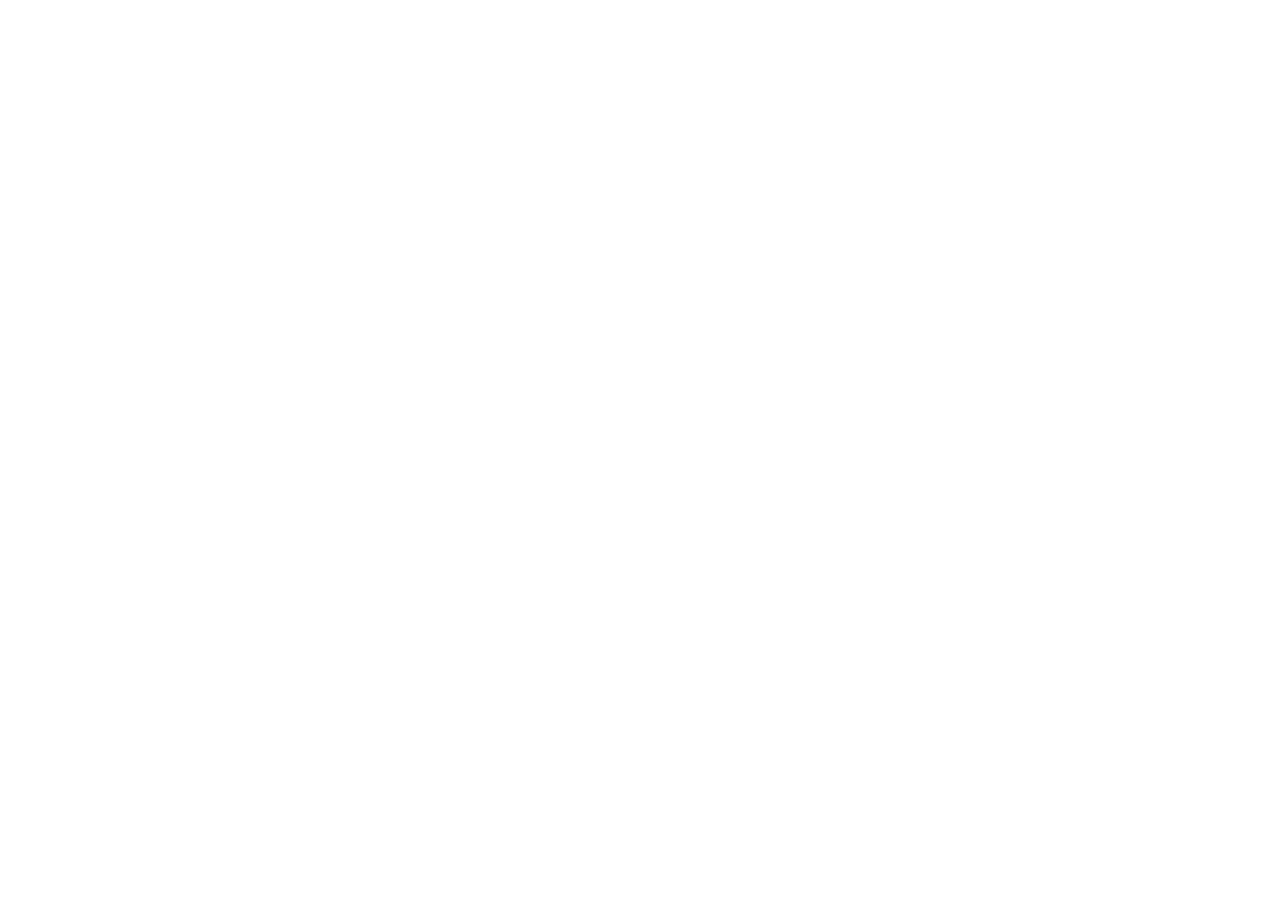
==== opendata/test.html @ ebad383a "1213" ====
<html>
  <head><meta http-equiv="content-type" content="text/html; charset=utf-8">
  <title>OpenData</title>
  </head>
  <body>
    <script type="text/JavaScript"> 

      fetch('./data/桃園市表演藝術空間資料.json')
      .then(function(response) {
        return response.json();
      })
      .then(function(myJson) {
        console.log(myJson);

        function Out(json) {
          
        }
      });

      function Out(json) {
        var activity ;
        for (var i=0; i<json.length; i++){
          activity +=json[i].troupeName;

        }

        var stationElement=document.getElementById("station");
        station.innerHTML=tableString; 
      }

    </script>
  </body>
</html>
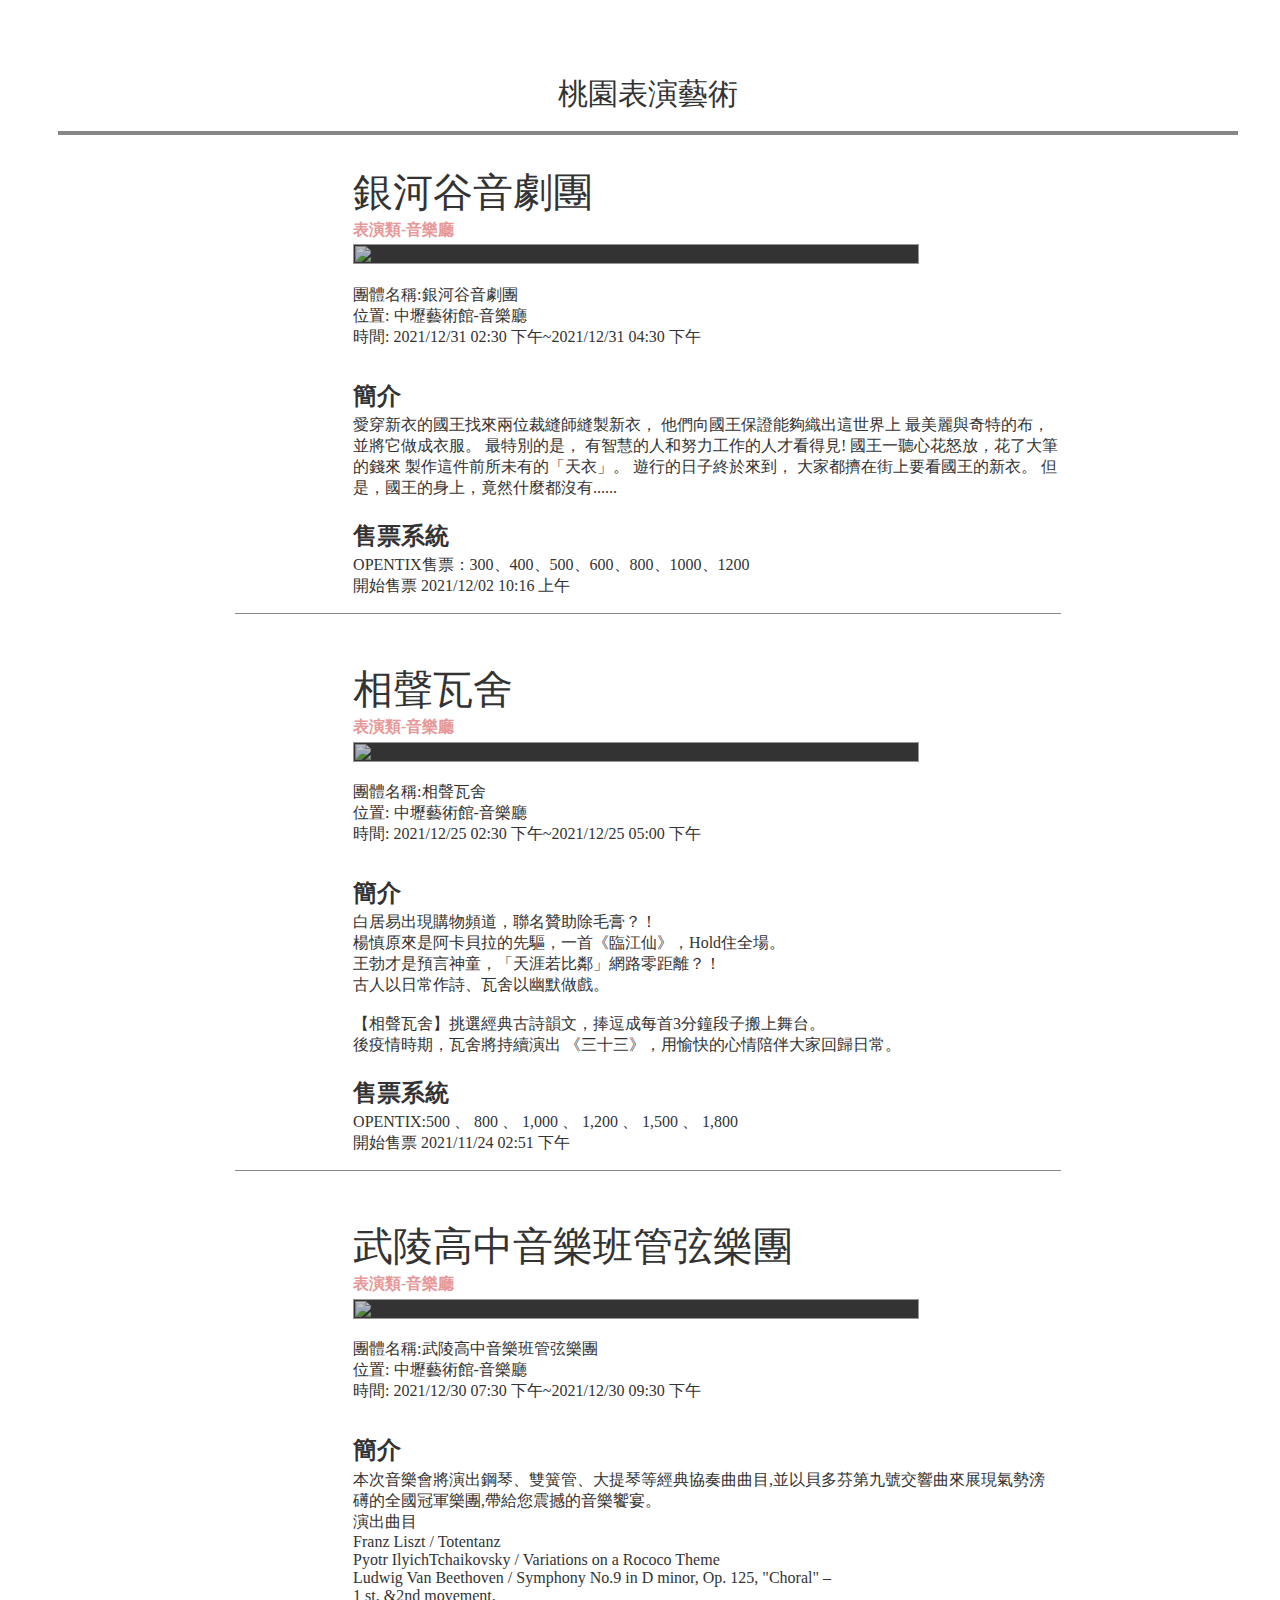
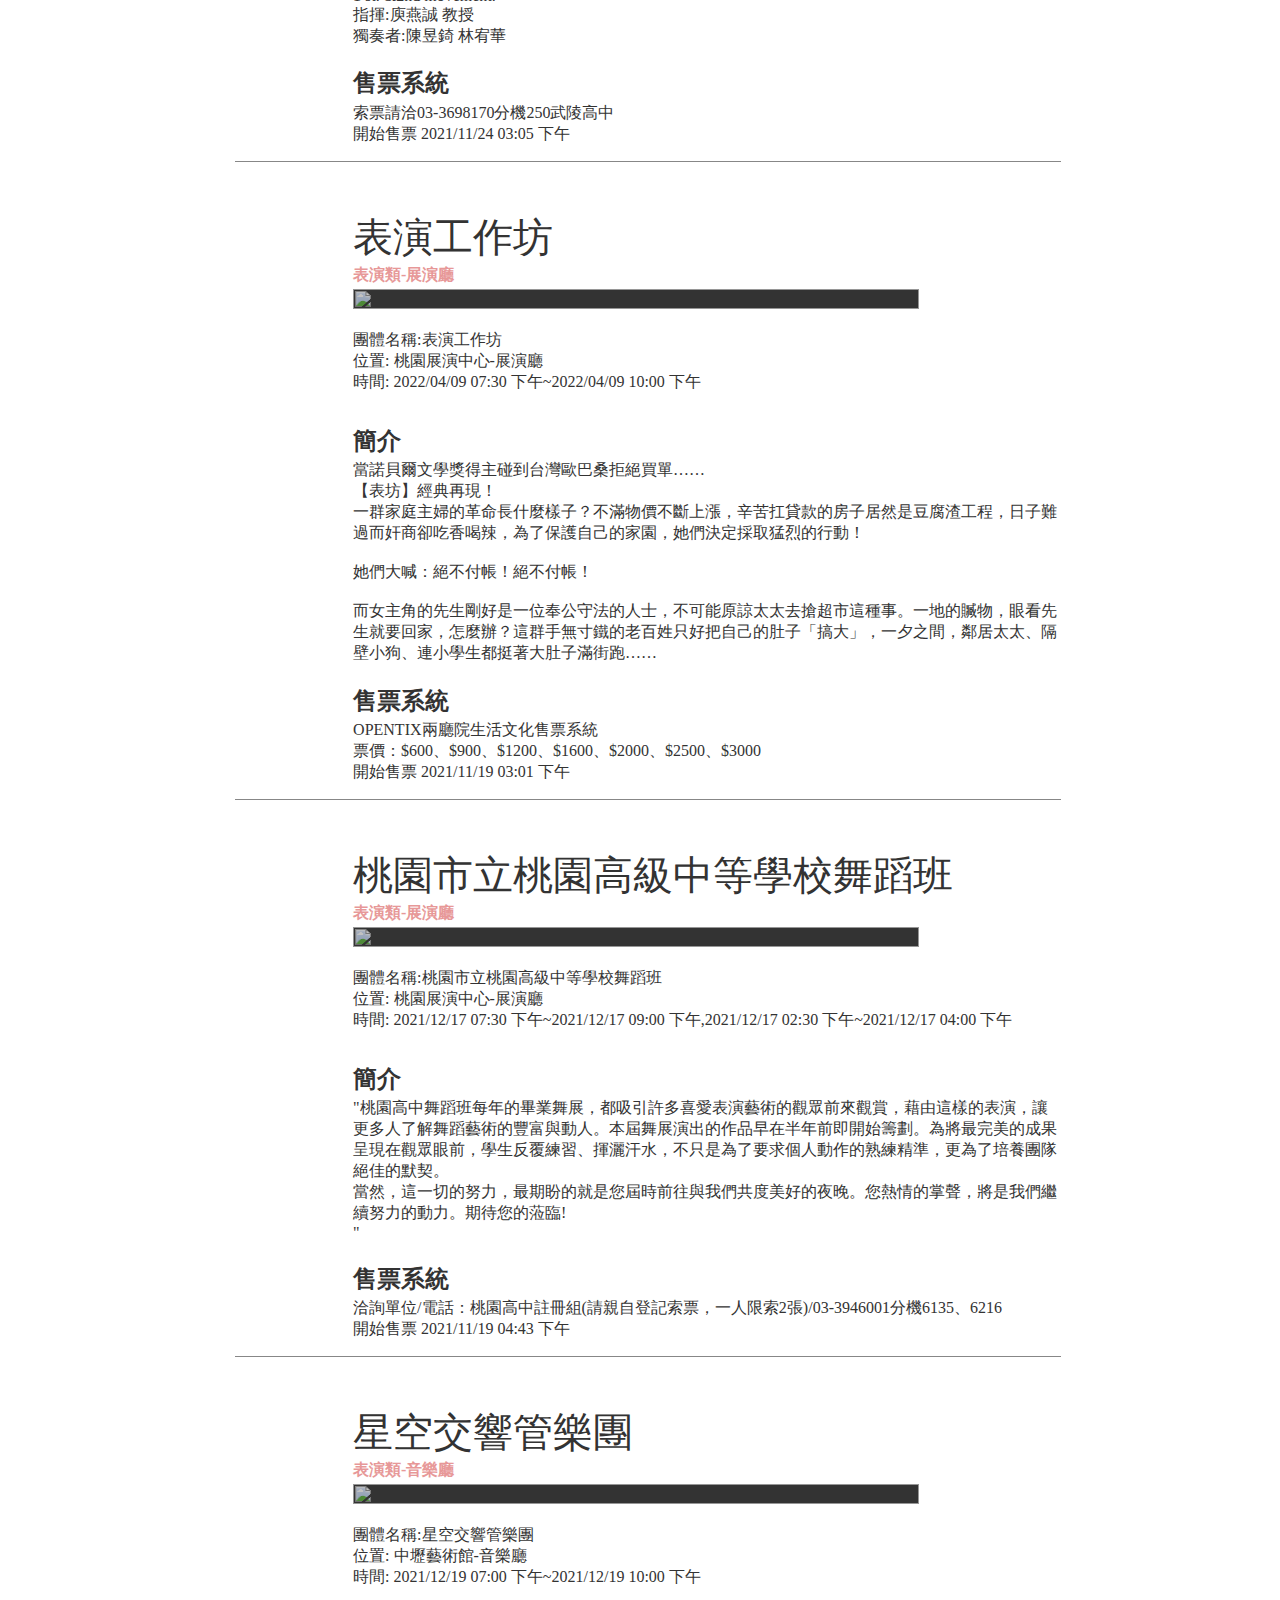
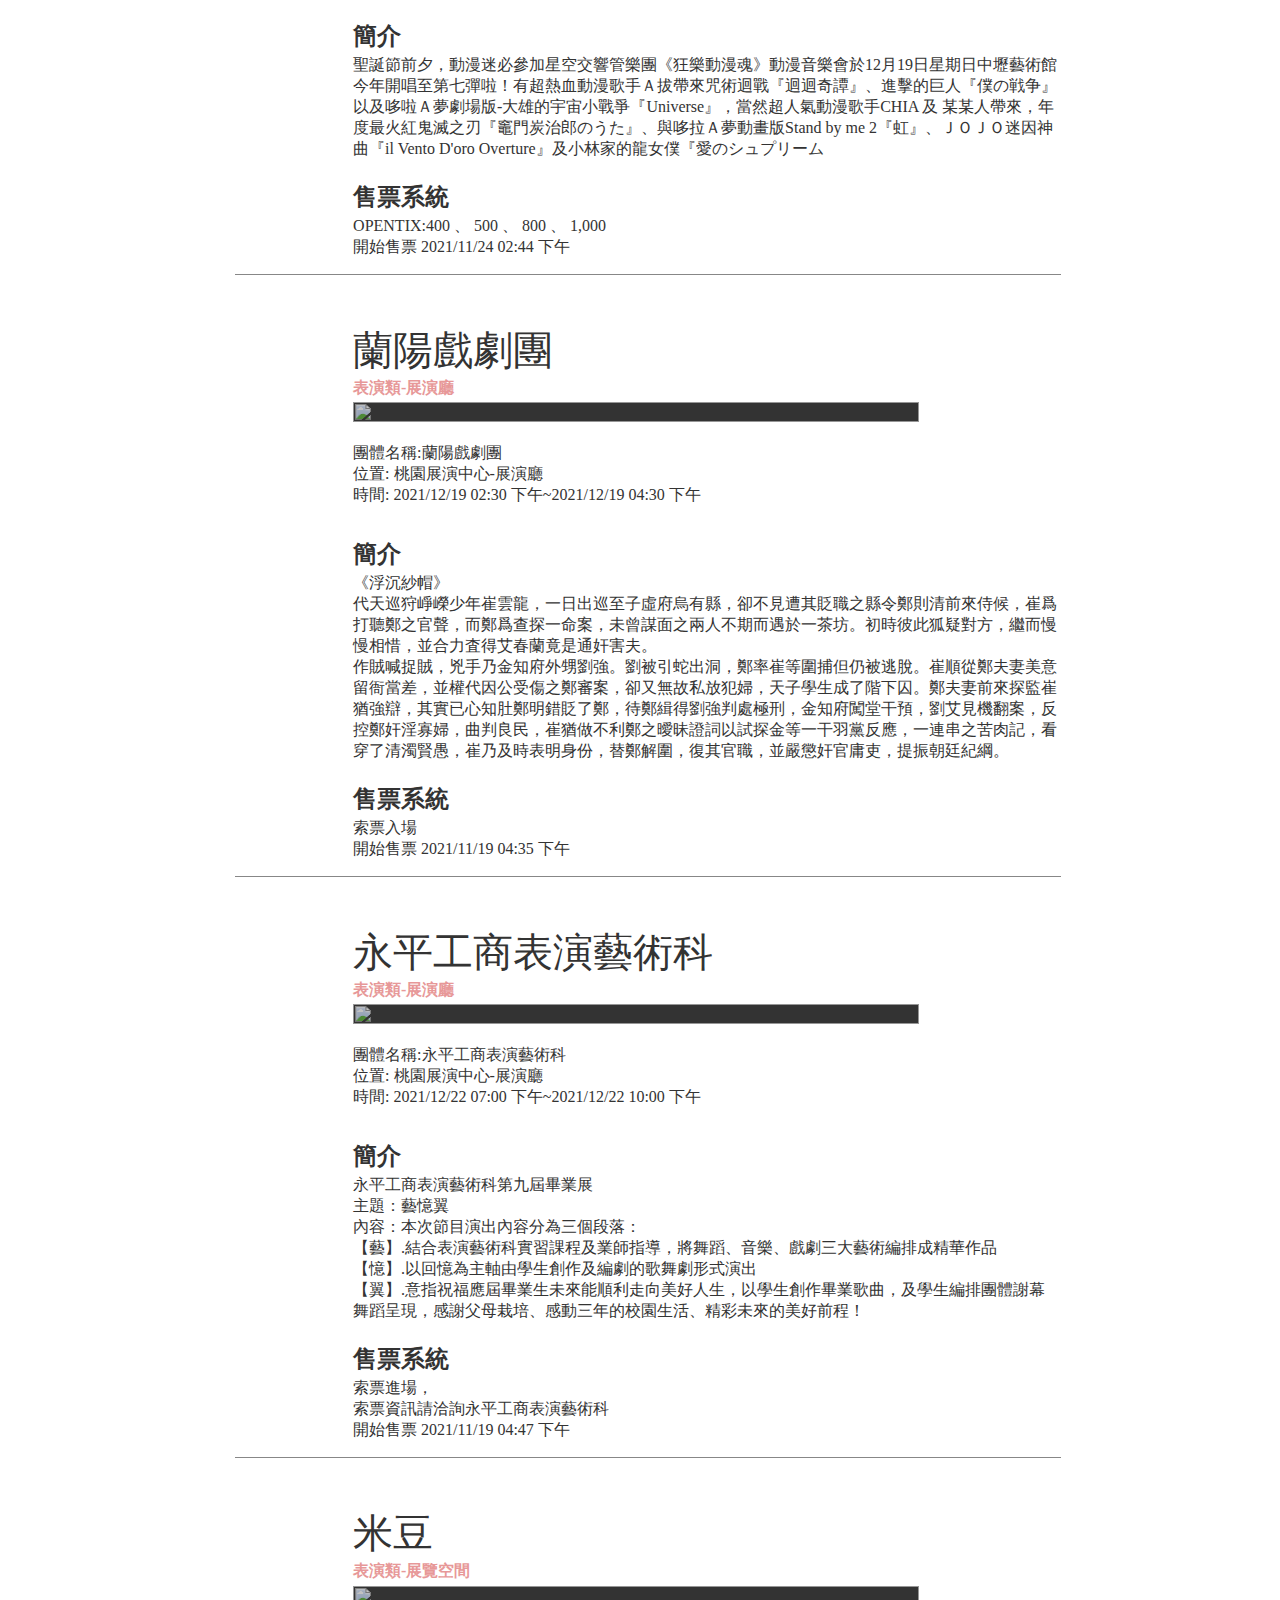
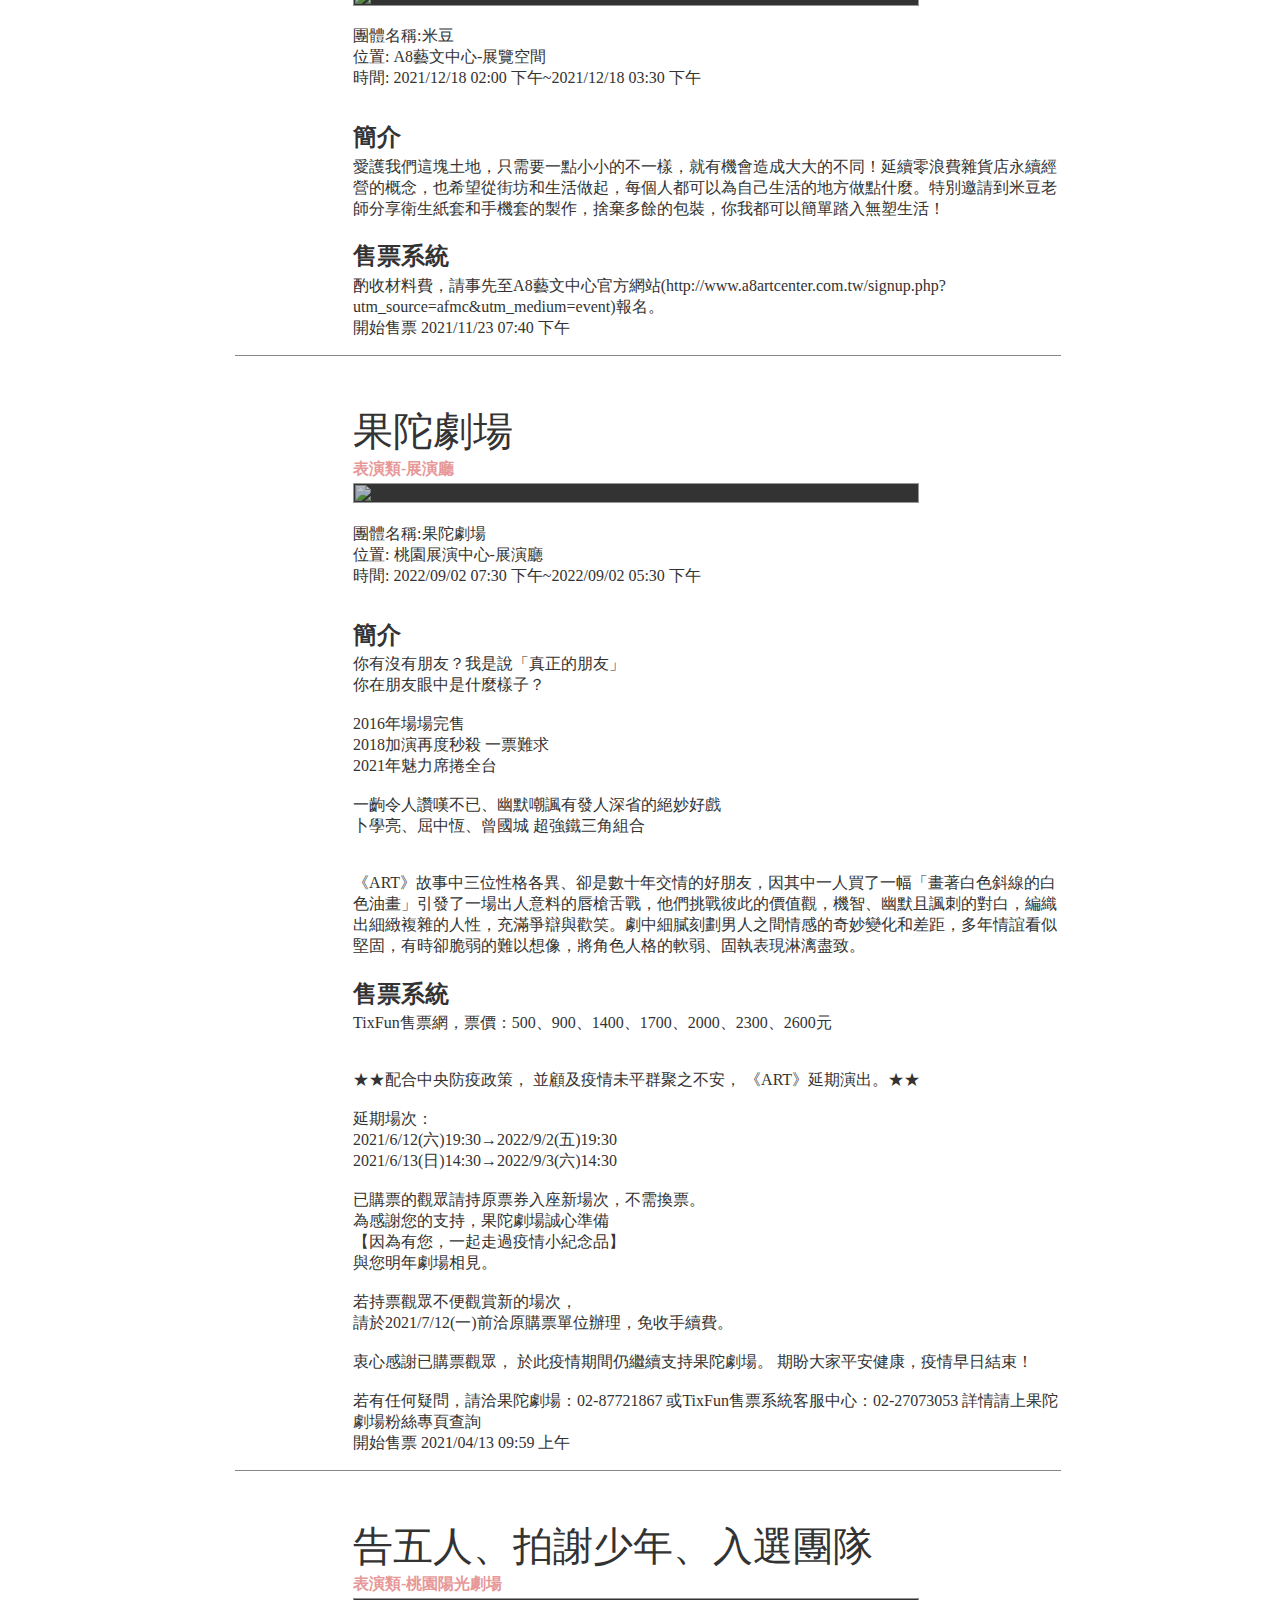
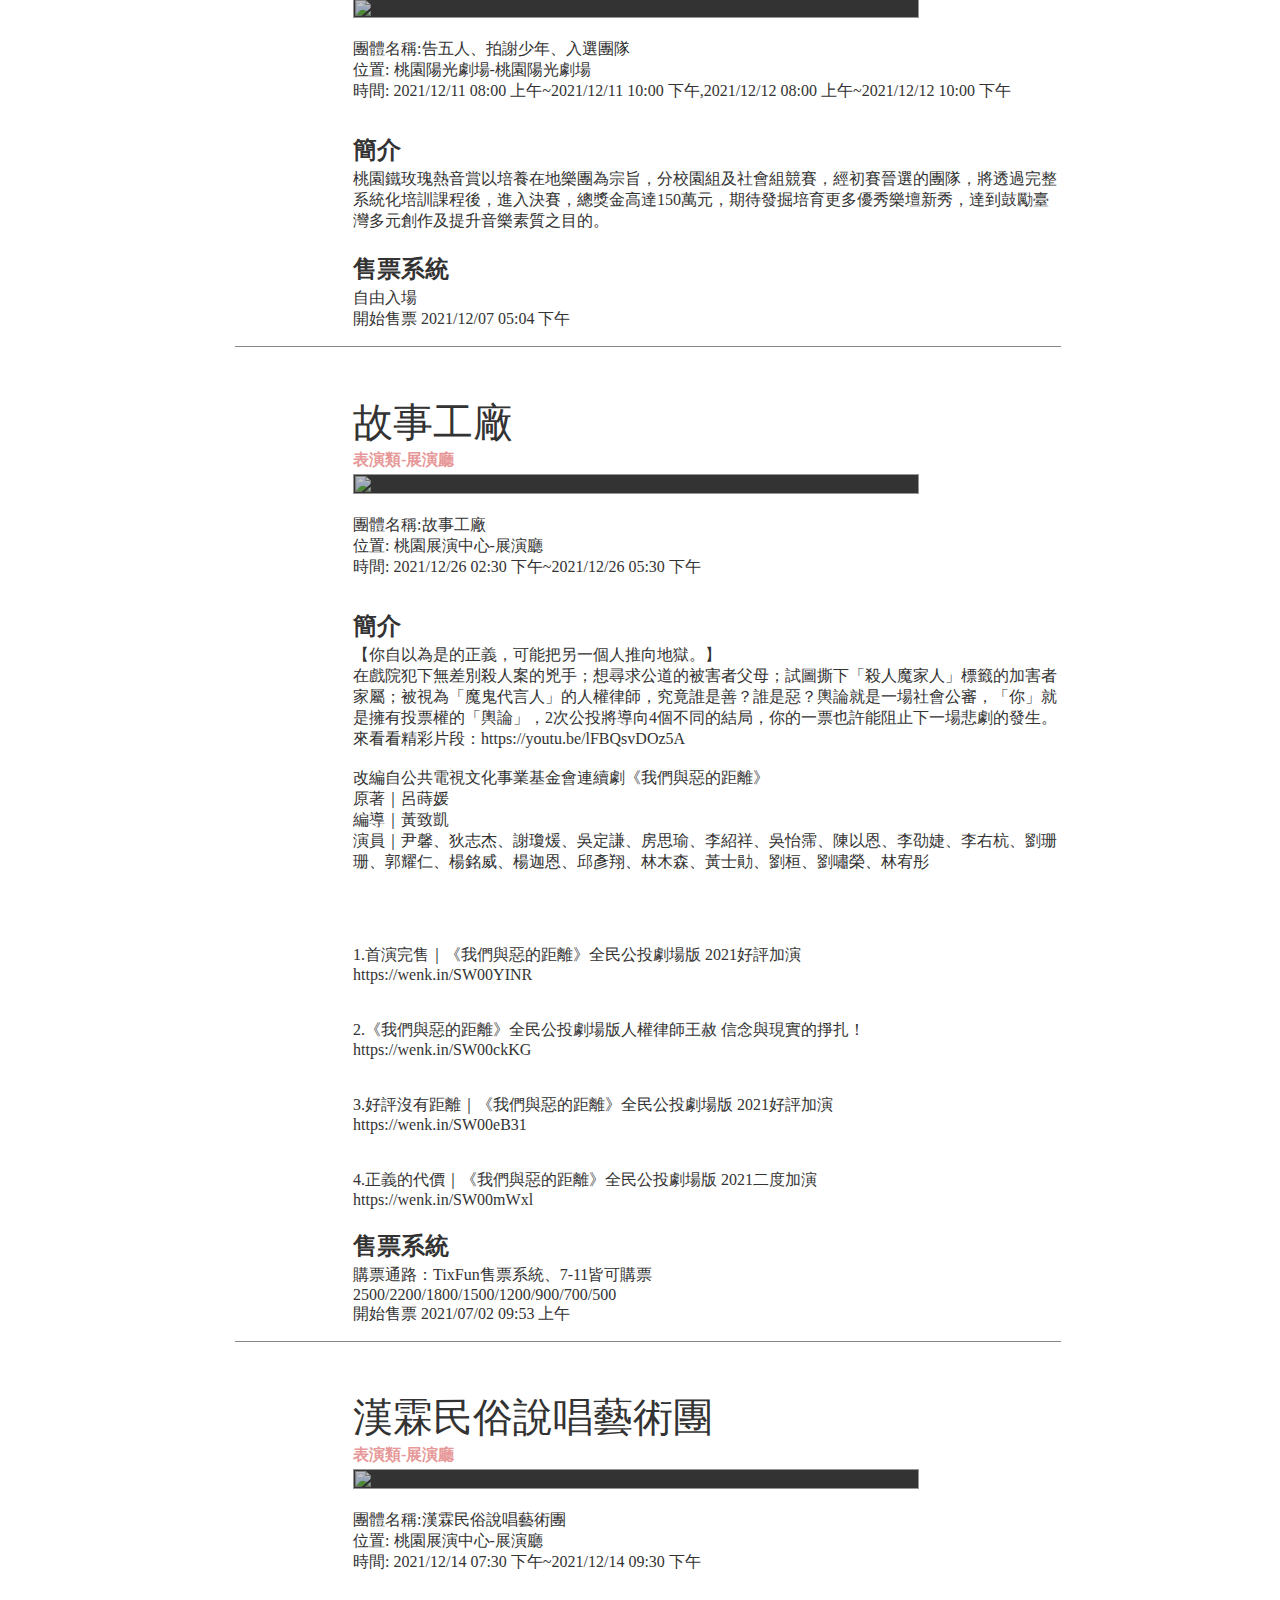
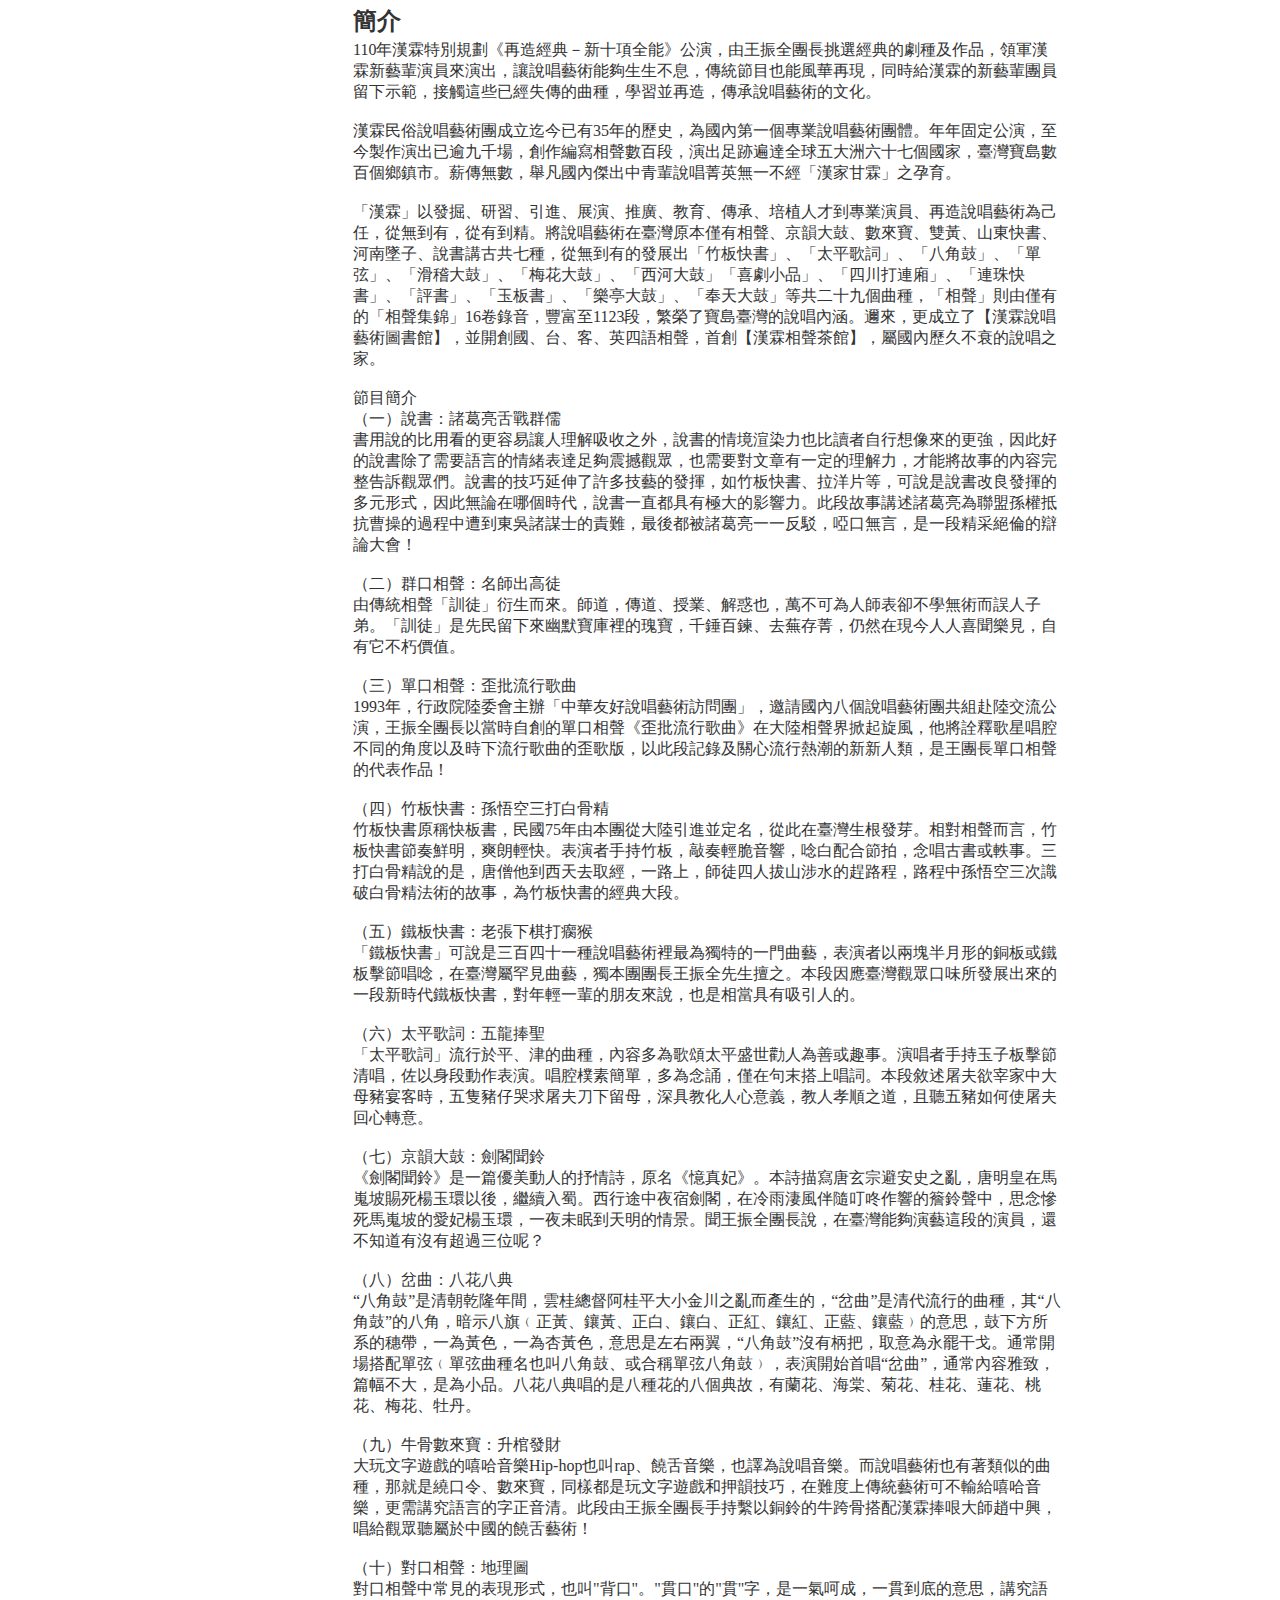
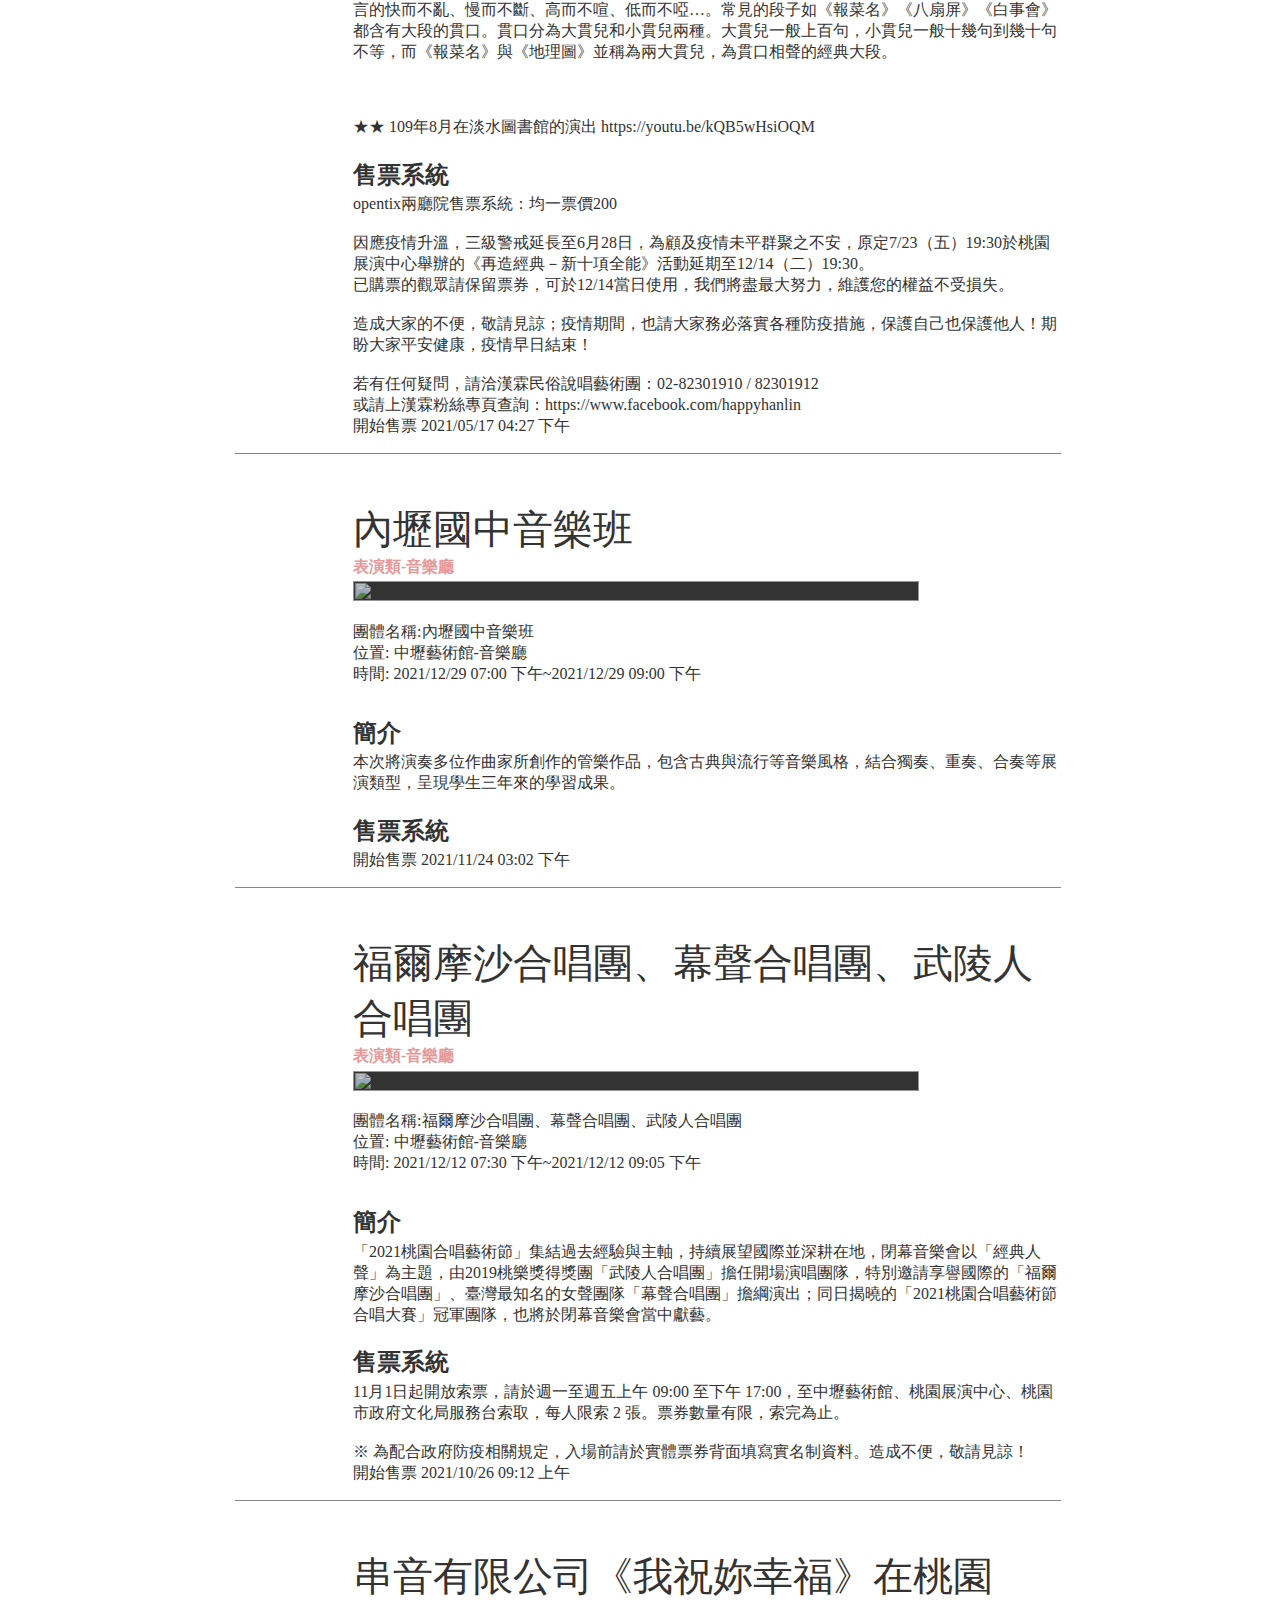
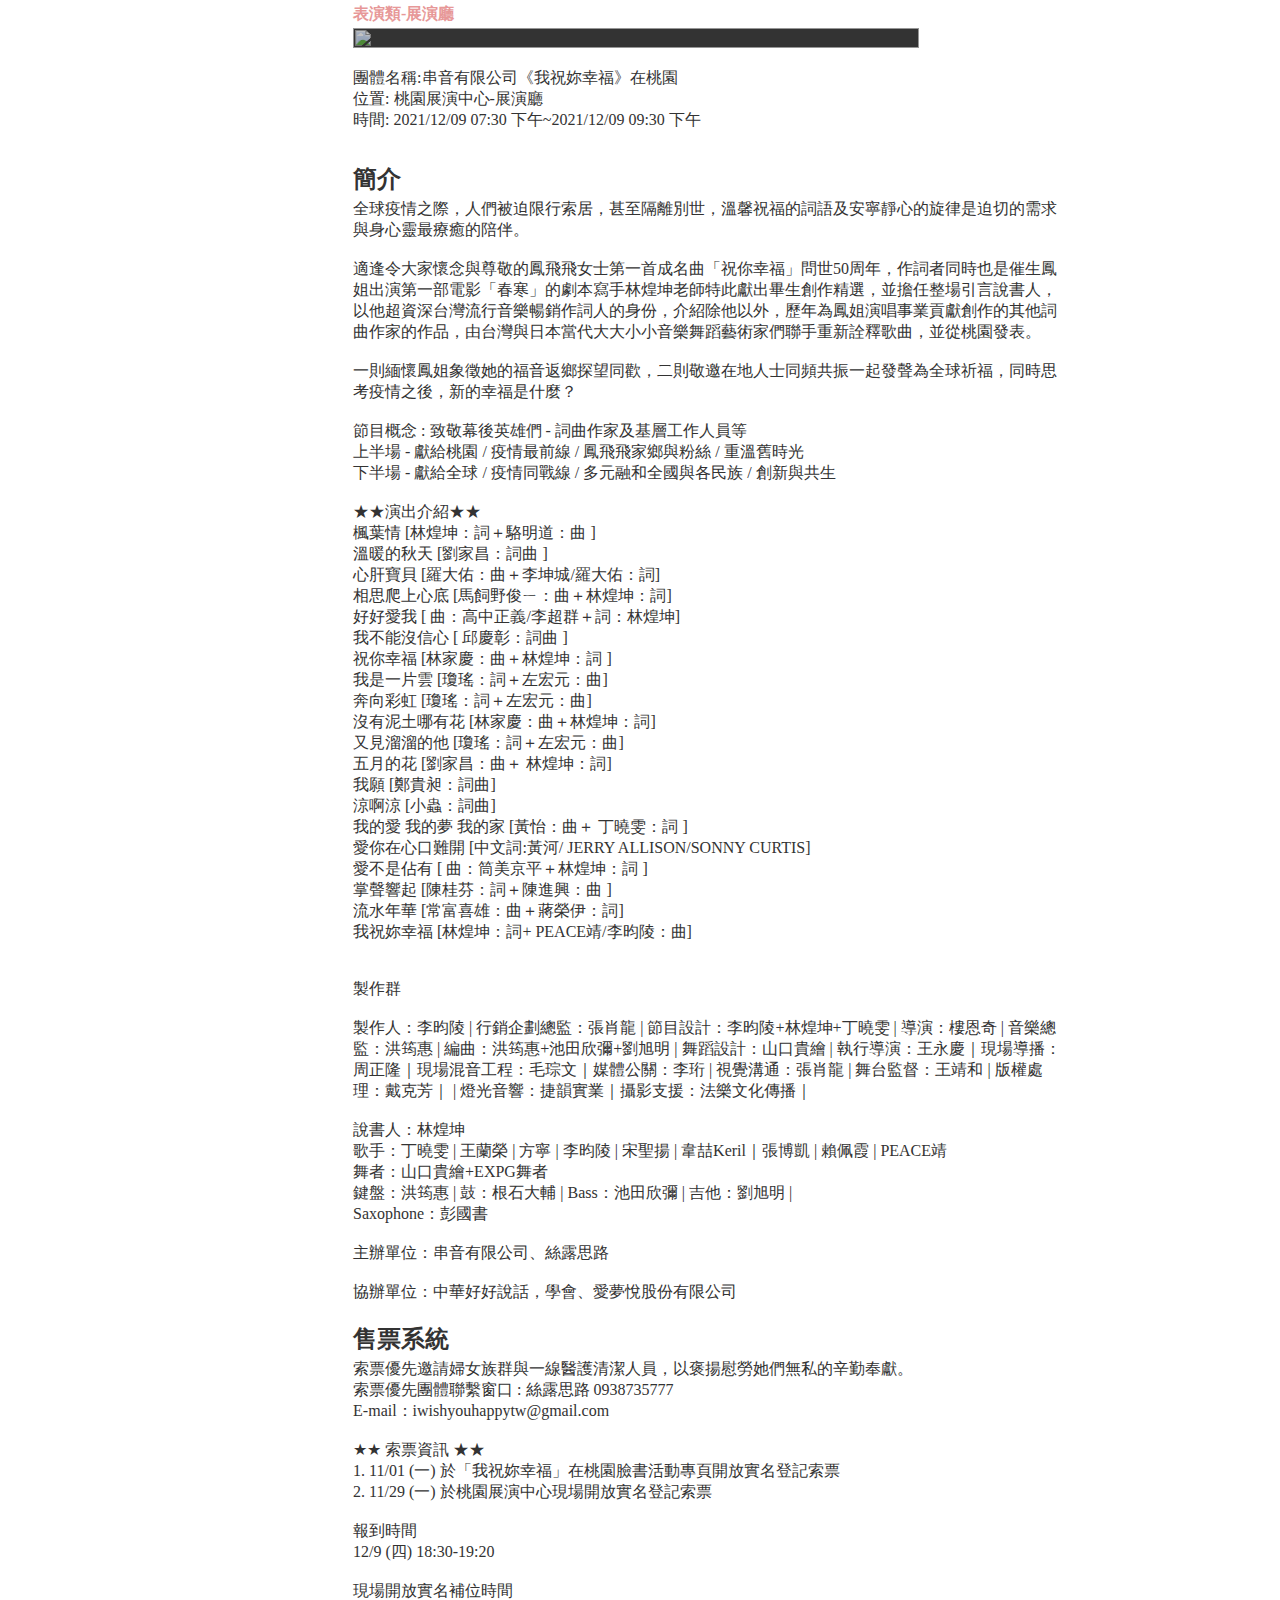
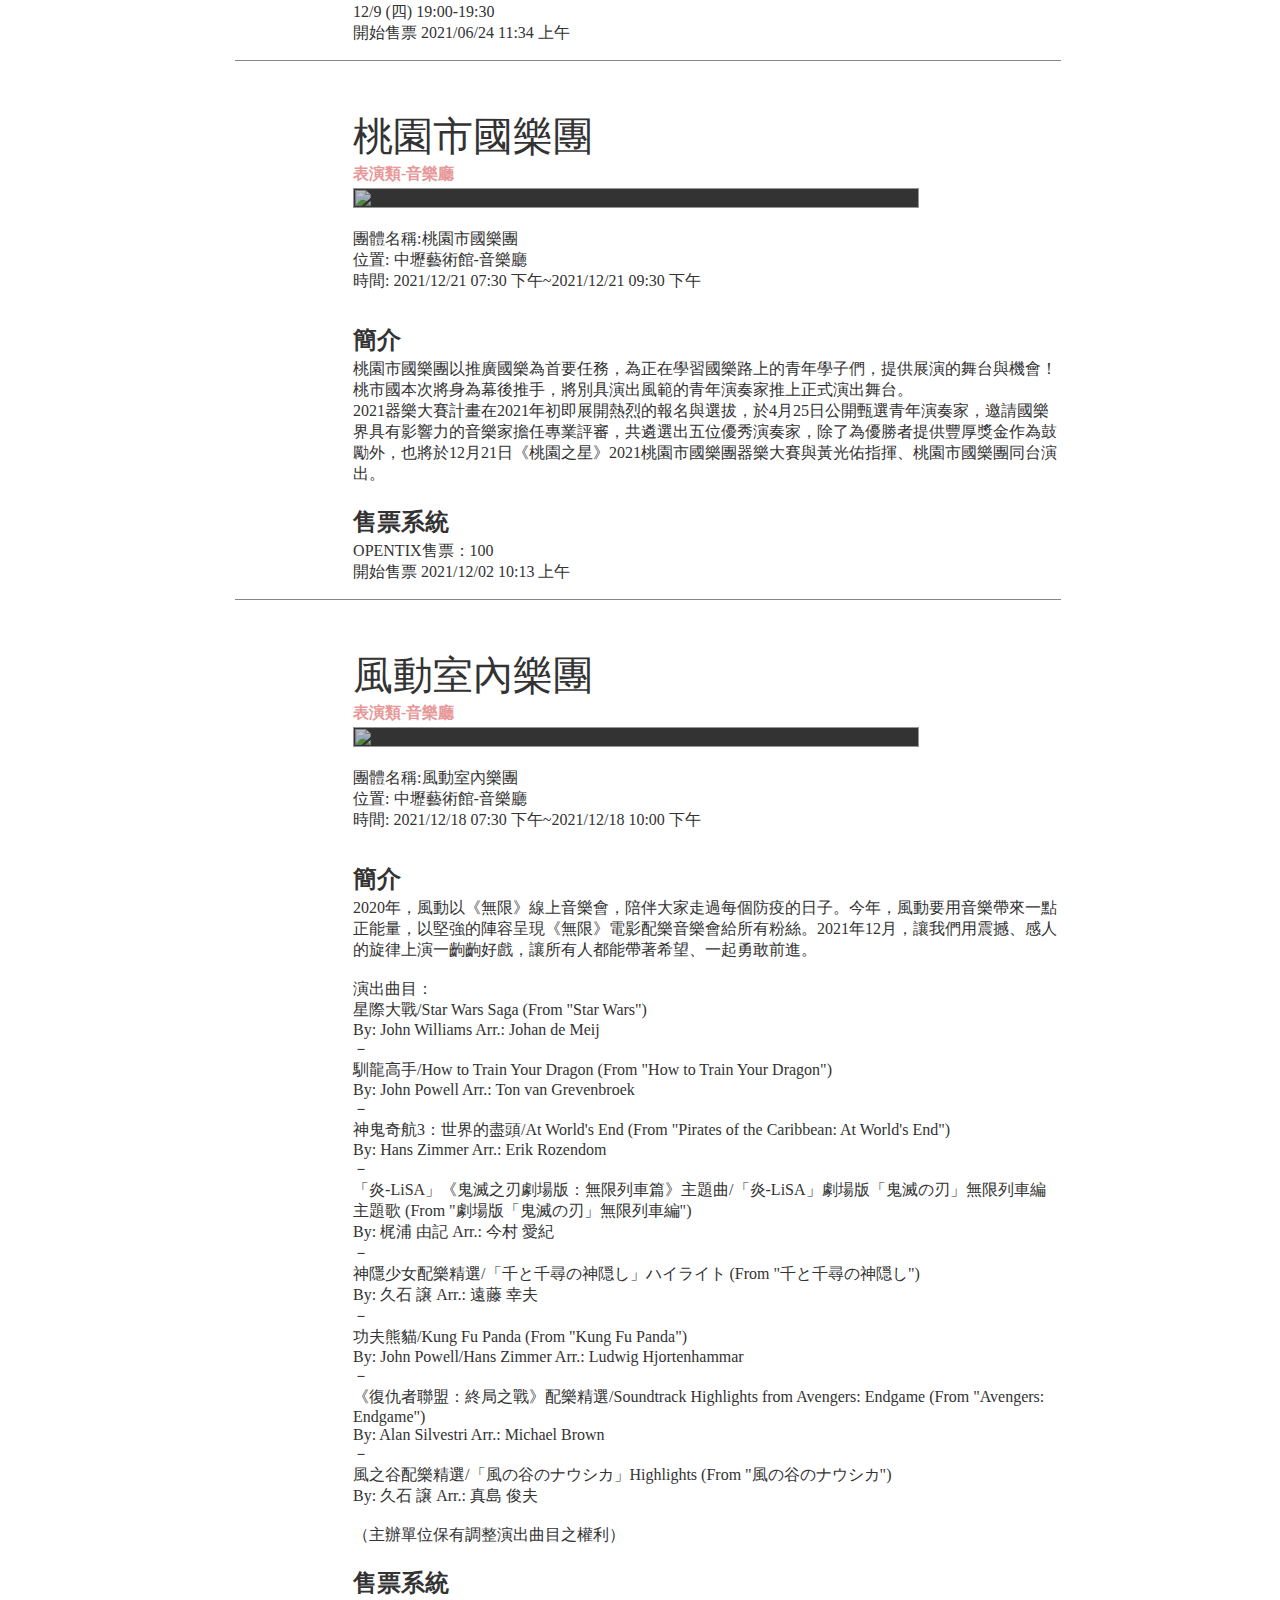
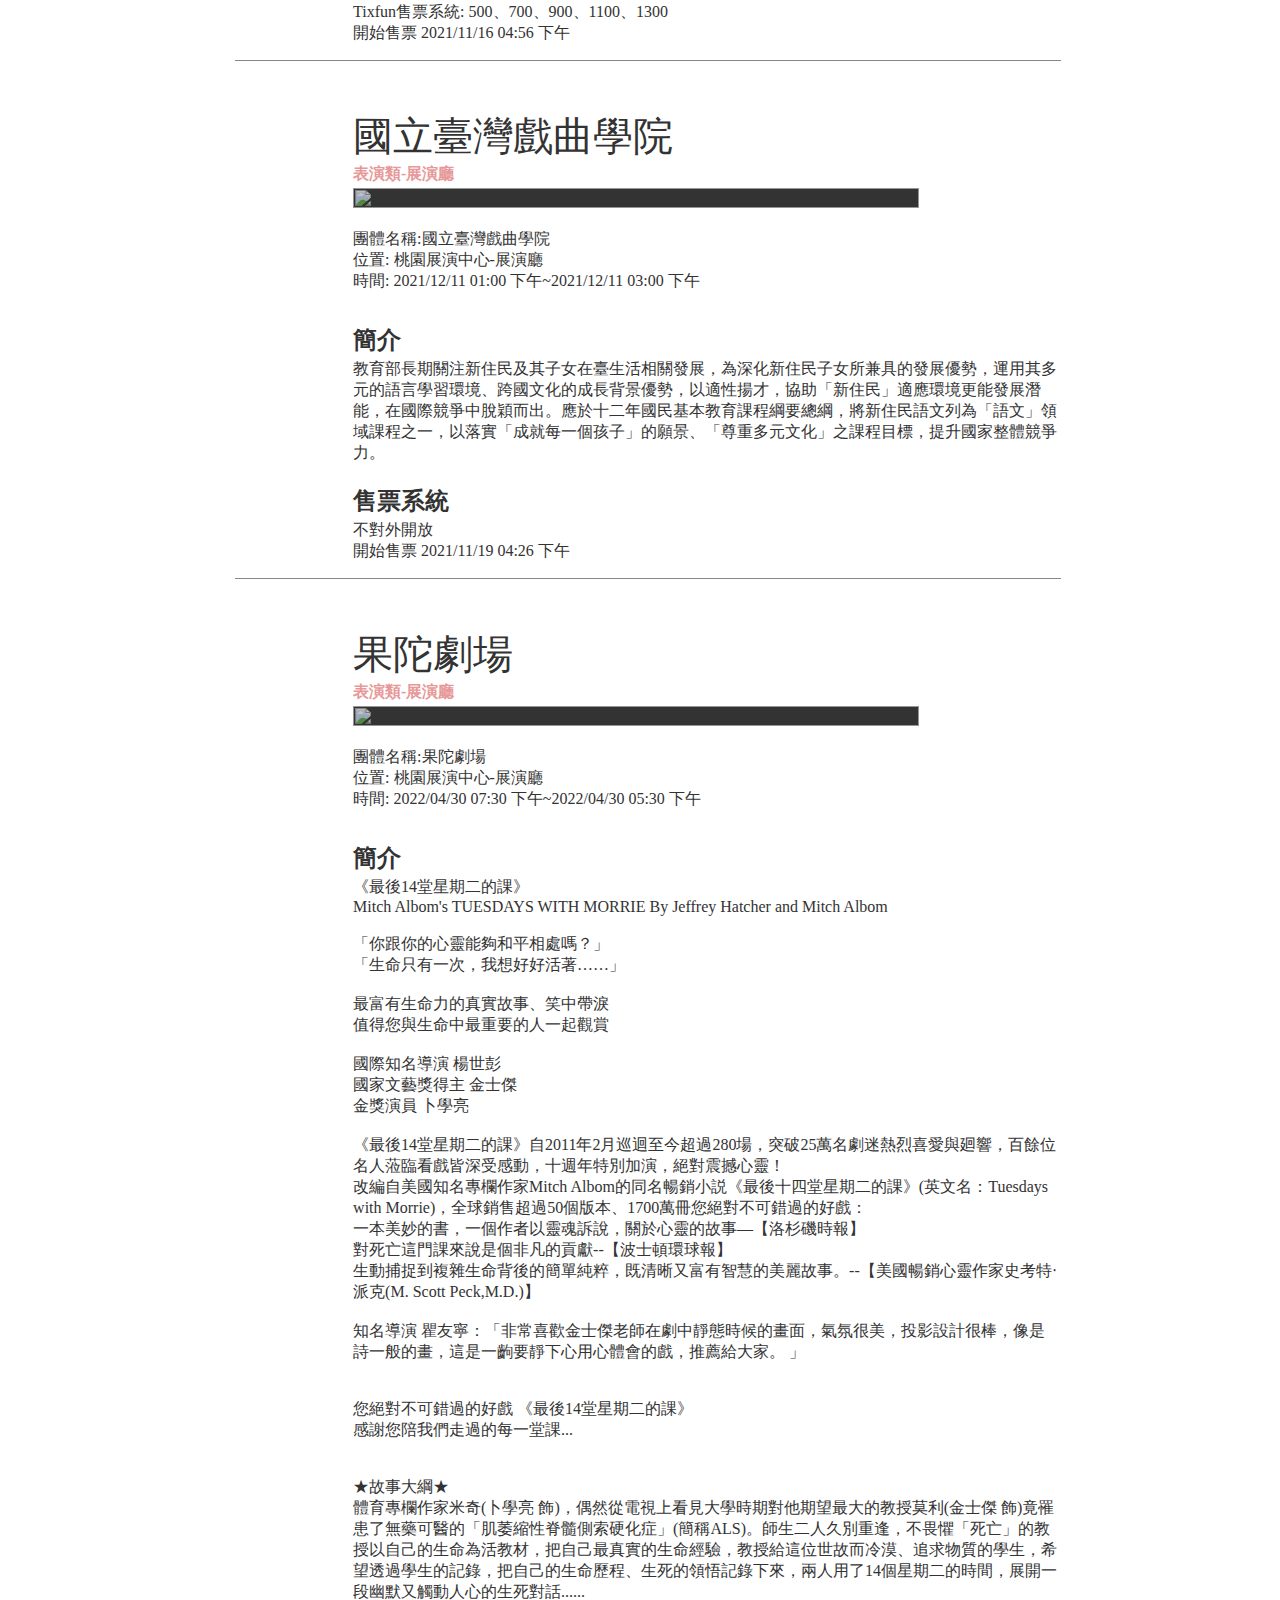
==== commit 7144fdeb: "1214" ====
--- a/opendata/test.html
+++ b/opendata/test.html
@@ -3,33 +3,14 @@
   <head><meta http-equiv="content-type" content="text/html; charset=utf-8">
   <title>OpenData</title>
   </head>
+  <link rel="stylesheet" href="style.css">
   <body>
-    <script type="text/JavaScript"> 
-
-      fetch('./data/桃園市表演藝術空間資料.json')
-      .then(function(response) {
-        return response.json();
-      })
-      .then(function(myJson) {
-        console.log(myJson);
-
-        function Out(json) {
-          
-        }
-      });
-
-      function Out(json) {
-        var activity ;
-        for (var i=0; i<json.length; i++){
-          activity +=json[i].troupeName;
-
-        }
-
-        var stationElement=document.getElementById("station");
-        station.innerHTML=tableString; 
-      }
-
-    </script>
+    <div class="title">
+      <p>桃園表演藝術</p>
+    </div>
+    <div class="data">
+    </div>
+    <script src="index.js"></script>
   </body>
 </html>
   
--- a/opendata/style.css
+++ b/opendata/style.css
@@ -0,0 +1,64 @@
+*{
+    padding: 0px;
+    border: 0px;
+    box-sizing: border-box;
+}
+body,html{
+    width: 100%;
+    padding: 2%;
+    color: #333;
+}
+.title p{
+    font-size: 30px;
+    padding: 1rem;
+    border-bottom: solid .3rem #878787;
+    display: flex;
+    justify-content: center;
+}
+.data{
+    display: flex;
+    flex-direction: column;
+    align-items: center;
+}
+.card{
+    padding-left: 10%;
+    width: 70%;
+    margin-bottom: 3rem;
+    padding-bottom: 1rem;
+    border-bottom: solid .06rem #878787;
+}
+
+.card .back{
+    background-color: #333;
+    width: 80%;
+    margin-bottom: 1.3rem;
+}
+
+.card .back img{
+    background-image: #333;
+    width: 100%;
+    opacity: .7;
+}
+.card .name{
+    font-size: 2.5rem;
+}
+
+.card .time{
+    margin-bottom: 2rem;
+}
+
+.card .info{
+    color: rgb(221, 109, 109);
+    font-weight: 600;
+    opacity: .7;
+    margin-bottom: .2rem;
+}
+
+.card .intro{
+    margin-bottom: 1.3rem;
+}
+.card .sell,.card .sellTitle{
+    font-weight: 600;
+    font-size: 1.5rem;
+    margin-bottom: .2rem;
+}